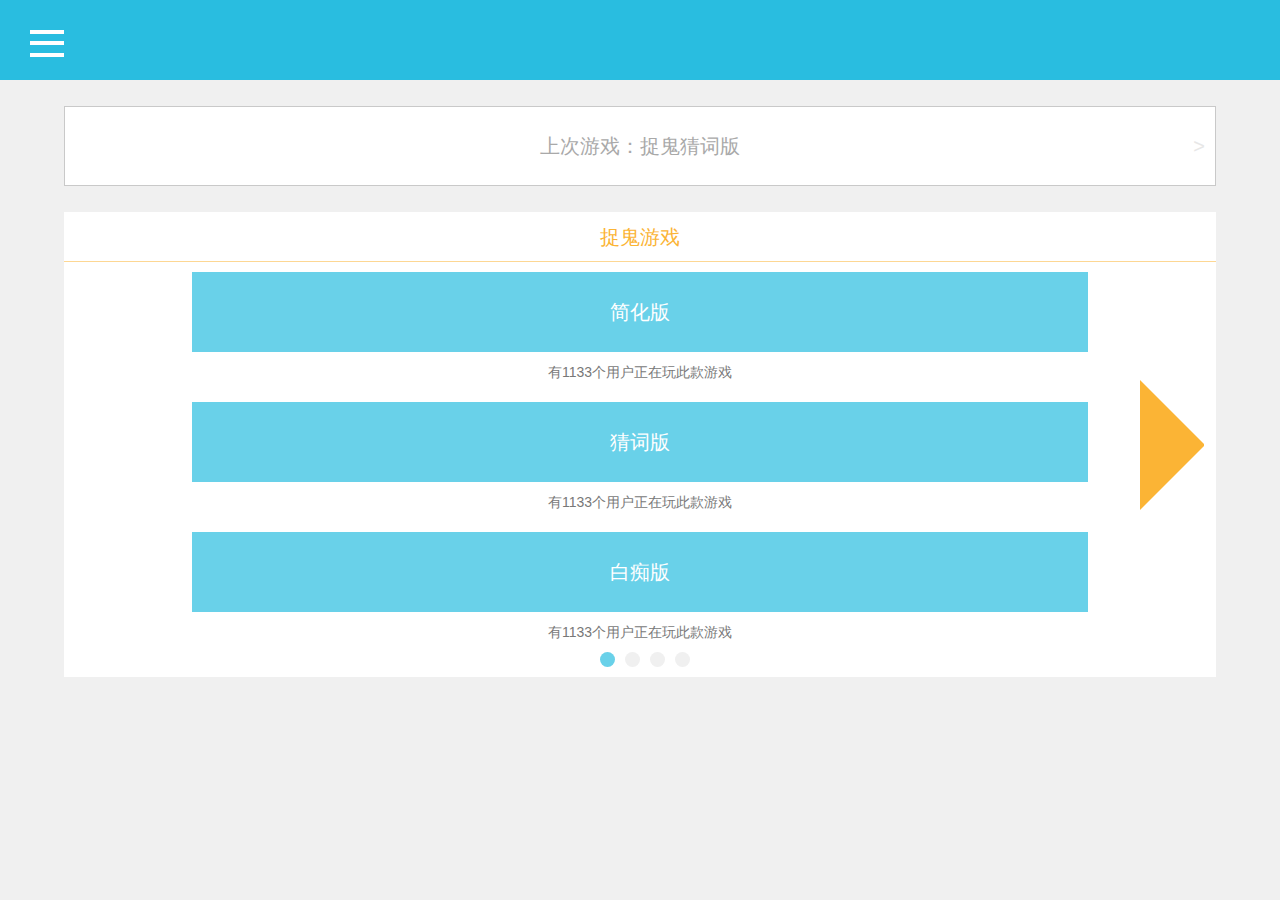
==== index.html @ 37e0c08a "page1" ====
<!DOCTYPE html>
<html lang="en">
<head>
  <meta charset="UTF-8">
  <meta name="viewport" content="width=device-width, initial-scale=1.0">
  <title>Document</title>
  <link href="https://cdn.bootcdn.net/ajax/libs/normalize/8.0.1/normalize.css" rel="stylesheet">
  <link rel="stylesheet" href="./css/base.css">
  <!-- 最新版本的 Bootstrap 核心 CSS 文件 -->
<link rel="stylesheet" href="https://cdn.jsdelivr.net/npm/bootstrap@3.3.7/dist/css/bootstrap.min.css" integrity="sha384-BVYiiSIFeK1dGmJRAkycuHAHRg32OmUcww7on3RYdg4Va+PmSTsz/K68vbdEjh4u" crossorigin="anonymous">
</head>
<body>
  <div class="header">
    <div class="menu"></div>
  </div>
  <div class="nav">
    <div class="text">上次游戏：捉鬼猜词版</div>
    <div class="icon">></div>
  </div>
  <div class="main">
    <div class="title">捉鬼游戏</div>
    <section class="game_type">
      <button>简化版</button>
      <p>有1133个用户正在玩此款游戏</p>
    </section>
    <section class="game_type">
      <button>猜词版</button>
      <p>有1133个用户正在玩此款游戏</p>
    </section>
    <section class="game_type">
      <button>白痴版</button>
      <p>有1133个用户正在玩此款游戏</p>
    </section>
    <div class="page">
      <ul>
        <li></li>
        <li></li>
        <li></li>
        <li></li>
      </ul>
    </div>
    <button class="filp"></button>
  </div>


  
  <script src="https://cdn.bootcdn.net/ajax/libs/jquery/3.5.1/jquery.js"></script>
  <!-- 最新的 Bootstrap 核心 JavaScript 文件 -->
<script src="https://cdn.jsdelivr.net/npm/bootstrap@3.3.7/dist/js/bootstrap.min.js" integrity="sha384-Tc5IQib027qvyjSMfHjOMaLkfuWVxZxUPnCJA7l2mCWNIpG9mGCD8wGNIcPD7Txa" crossorigin="anonymous"></script>
</body>
</html>
---- css/base.css ----
body {
  background-color: #f0f0f0 !important;
}

ul {
  padding: 0;
  margin: 0;
}

ul li {
  margin: 0;
  padding: 0;
  list-style: none;
}
/* header部分 */
.header {
  height: 80px;
  background-color: #29bde0; 
}

.header .menu {
  float: left;
  width: 34px;
  height: 28px;
  background: url(../img/home_menu.png) no-repeat;
  margin-top: 30px;
  margin-left: 30px;
}

/* nav部分 */
.nav {
  margin-left: 5vw;
  margin-right: 5vw;
  margin-top: 26px;
  width: 90vw;
  height: 80px;
  background-color: #fff;
  position: relative;
  border: 1px solid #c9c9c9;
}

.nav .text {
  position: absolute;
  top: 50%;
  transform: translateY(-50%);
  font-size: 2rem;
  width: 100%;
  text-align: center;
  color: #a9a9a9;
}

.nav .icon {
  float: right;
  font-size: 2rem;
  color: #e7e7e7;
  right: 10px;
  top: 50%;
  position: absolute;
  transform: translateY(-50%);
}

/* main部分 */
.main {
  margin-left: 5vw;
  margin-right: 5vw;
  margin-top: 26px;
  background-color: #fff;
  position: relative;
}

.main .title {
  height: 50px;
  width: 100%;
  border-bottom: 1px solid #fdd793;
  color: #fbb435;
  font-size: 2rem;
  line-height: 50px;
  text-align: center;
}

.main .game_type button {
  margin-top: 10px;
  width: 70vw;
  margin-left: 10vw;
  margin-right: 10vw;
  background-color: #69d1e9;
  height: 80px;
  color: #fff;
  text-align: center;
  vertical-align: middle;
  outline: none;
  border: none;
  font-size: 2rem;
}

.main .game_type p {
  text-align: center;
  color: #787878;
  margin-top: 10px;
}

.main .page ul {
  display: flex;
  flex-direction: row;
  justify-content: center;
}

.main .page ul li {
  width: 15px;
  height: 15px;
  content: "";
  border-radius: 15px;
  background-color: #f0f0f0;
  margin-left: 10px;
  margin-bottom: 10px;
}

.main .page ul li:first-child {
  background-color: #69d1e9;
}

.main .filp {
  width: 0;
  height: 0;
  display: block;
  position: absolute;
  border: none;
  border-left: 5vw solid #fbb435;
  border-top: 5vw solid transparent;
  border-bottom: 5vw solid transparent;
  background-color: transparent;
  right: 0;
  top: 50%;
  transform: translateY(-50%);
  outline: none;
}
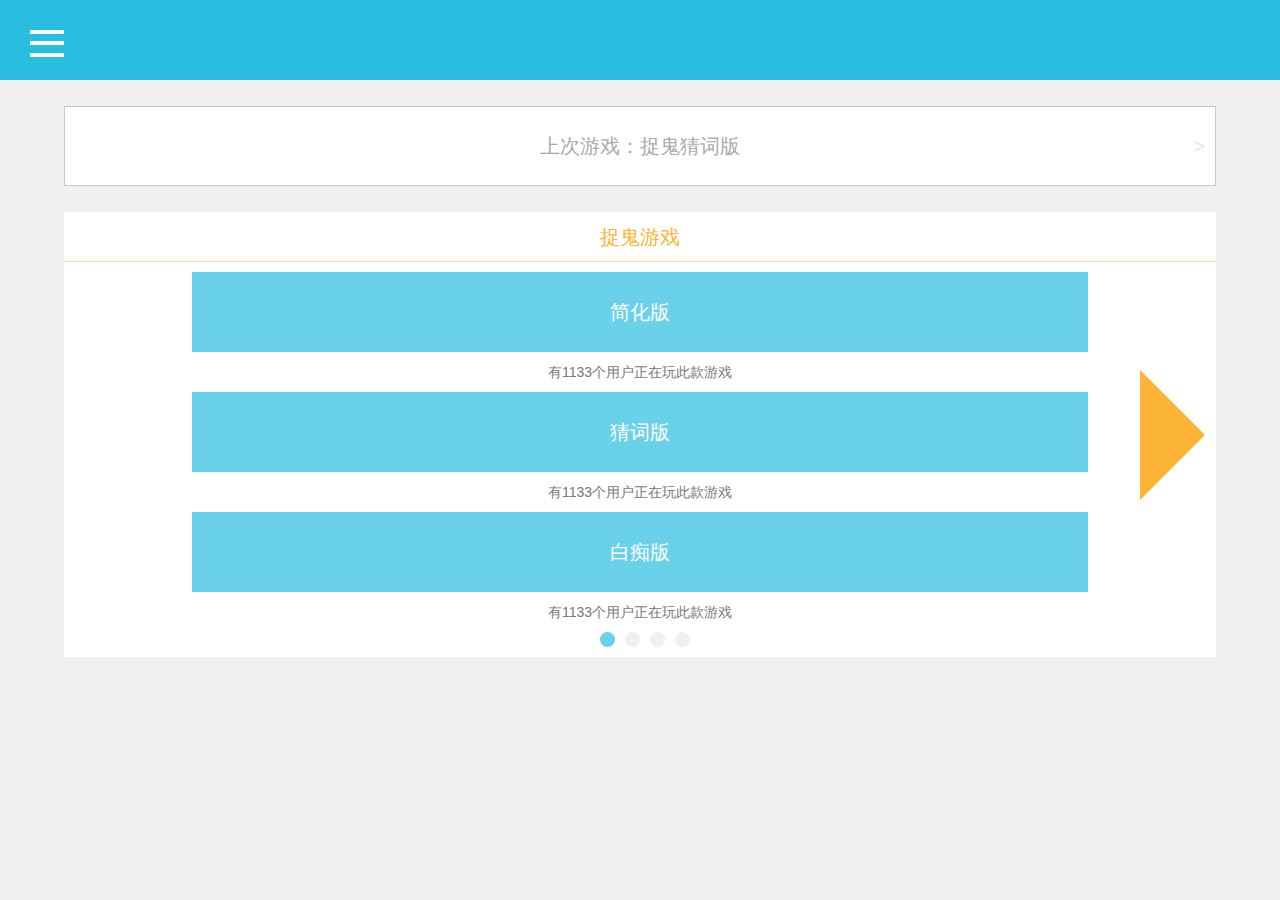
==== commit 93691ade: "final" ====
--- a/index.html
+++ b/index.html
@@ -20,15 +20,15 @@
   <div class="main">
     <div class="title">捉鬼游戏</div>
     <section class="game_type">
-      <button>简化版</button>
+      <a href="./src/page2.html">简化版</a>
       <p>有1133个用户正在玩此款游戏</p>
     </section>
     <section class="game_type">
-      <button>猜词版</button>
+      <a href="./src/page2.html">猜词版</a>
       <p>有1133个用户正在玩此款游戏</p>
     </section>
     <section class="game_type">
-      <button>白痴版</button>
+      <a href="./src/page2.html">白痴版</a>
       <p>有1133个用户正在玩此款游戏</p>
     </section>
     <div class="page">
--- a/css/base.css
+++ b/css/base.css
@@ -25,6 +25,15 @@
   background: url(../img/home_menu.png) no-repeat;
   margin-top: 30px;
   margin-left: 30px;
+}
+
+a {
+  text-decoration: none;
+  color: #fff;
+}
+
+a:link {
+  text-decoration: none;
 }
 
 /* nav部分 */
@@ -78,7 +87,7 @@
   text-align: center;
 }
 
-.main .game_type button {
+.main .game_type a {
   margin-top: 10px;
   width: 70vw;
   margin-left: 10vw;
@@ -91,6 +100,8 @@
   outline: none;
   border: none;
   font-size: 2rem;
+  display: block;
+  line-height: 80px;
 }
 
 .main .game_type p {
